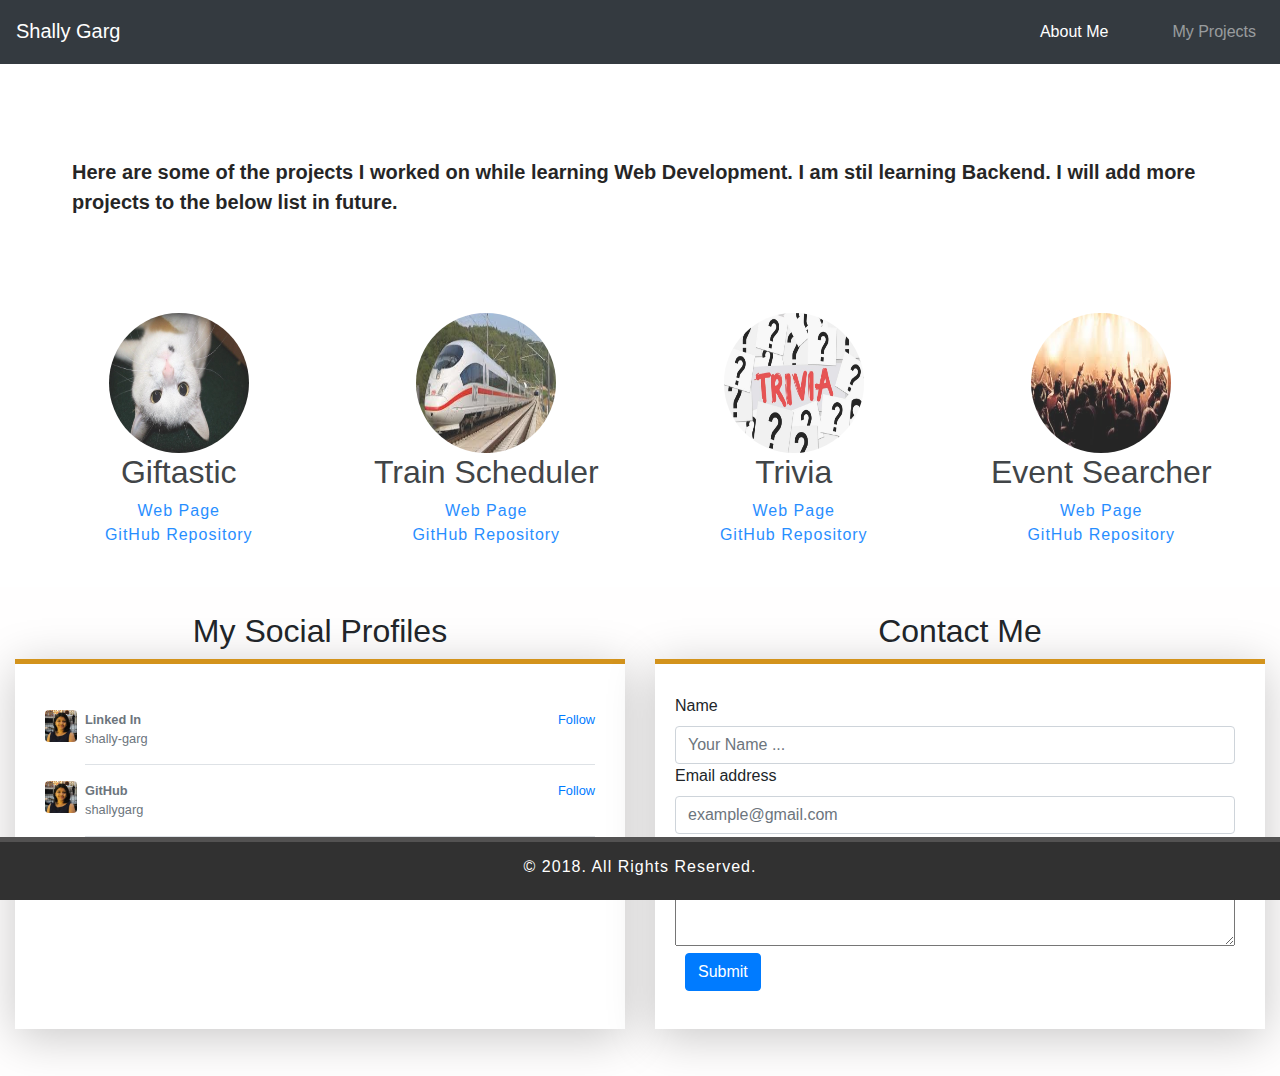
==== projects.html @ 34f9254c "Adding project code" ====
<!DOCTYPE html>
<html lang="en">

<head>
    <meta charset="UTF-8">
    <meta name="viewport" content="width=device-width, initial-scale=1.0">
    <meta http-equiv="X-UA-Compatible" content="ie=edge">
    <link rel="stylesheet" href="https://stackpath.bootstrapcdn.com/bootstrap/4.1.1/css/bootstrap.min.css">
    <link rel="stylesheet" href="assets/css/style.css">
    <title>Shally's Profile</title>
</head>

<body class="about">
<header class="navbar">
    <nav class="navbar navbar-expand-md navbar-dark fixed-top bg-dark ">
        <h2><a class="navbar-brand" href="index.html">Shally Garg</a></h2>
        <div class="collapse navbar-collapse " id="navbarCollapse" >
            <ul class="navbar-nav ml-auto justify-content-end">
                <li class="nav-item active">
                    <a class="nav-link" href="index.html">About Me <span class="sr-only">(current)</span></a>
                </li>
                <li class="nav-item ml-5">
                    <a class="nav-link" href="projects.html">My Projects <span class="sr-only">(current)</span></a>
                </li>
            </ul>
        </div>
    </nav>
</header>
<div class= "main-container">
    <div class="jumbotron" id="about-section2">
        <span class="intro">
            Here are some of the projects I worked on while learning Web Development. I am stil learning Backend. I will add more projects to the below list in future.
        </span>
    </div>
    <div class="row">
        <div class="col-lg-3">
            <img class="rounded-circle" src="assets/images/giftastic.jpg" alt="Generic placeholder image"
                 width="140" height="140">
            <h2>Giftastic</h2>
            <p>
                <a href="https://shallygarg.github.io/Giftastic/">Web Page</a>
                <br>
                <a href="https://github.com/shallygarg/Giftastic">GitHub Repository</a>

            </p>
        </div>
        <div class="col-lg-3">
            <img class="rounded-circle" src="assets/images/train.jpg" alt="Generic placeholder image"
                 width="140" height="140">
            <h2>Train Scheduler</h2>
            <p>
                <a href="https://shallygarg.github.io/Train-Scheduler/">Web Page</a>
                <br>
                <a href="https://github.com/shallygarg/Train-Scheduler">GitHub Repository</a>
            </p>
        </div>
        <div class="col-lg-3">
            <img class="rounded-circle" src="assets/images/trivia1.jpg" alt="Generic placeholder image"
                 width="140" height="140">
            <h2>Trivia</h2>
            <p>
                <a href="https://shallygarg.github.io/TriviaGame/">Web Page</a>
                <br>
                <a href="https://github.com/shallygarg/TriviaGame">GitHub Repository</a>
            </p>
        </div>
        <div class="col-lg-3">
            <img class="rounded-circle" src="assets/images/event.jpg" alt="Generic placeholder image"
                 width="140" height="140">
            <h2>Event Searcher</h2>
            <p>
                <a href="https://github.com/shallygarg/EventSearcher">Web Page</a>
                <br>
                <a href="https://shallygarg.github.io/EventSearcher/index.html">GitHub Repository</a>
                </p>
        </div>
    </div>

</div>

<div class="contain">
    <div class="row">
        <div class="col-lg-6">
            <h2 class="text-center">My Social Profiles</h2>
            <div class="contact-location">
                <!-- <h4><span class="red">
                            <a href="https://www.linkedin.com/in/shally-garg-3362877b/">Linked In</a>
                    </span>
                </h4> -->
                <div class="media text-muted pt-3">
                        <img data-src="holder.js/32x32?theme=thumb&amp;bg=007bff&amp;fg=007bff&amp;size=1" alt="32x32" class="mr-2 rounded" src="assets/images/shally-image.jpg" data-holder-rendered="true" style="width: 32px; height: 32px;">
                        <div class="media-body pb-3 mb-0 small lh-125 border-bottom border-gray">
                          <div class="d-flex justify-content-between align-items-center w-100">
                            <strong class="text-gray-dark">Linked In</strong>
                            <a href="https://www.linkedin.com/in/shally-garg-3362877b/">Follow</a>
                          </div>
                          <span class="d-block">shally-garg</span>
                        </div>
                </div>
                <div class="media text-muted pt-3">
                        <img data-src="holder.js/32x32?theme=thumb&amp;bg=007bff&amp;fg=007bff&amp;size=1" alt="32x32" class="mr-2 rounded" src="assets/images/shally-image.jpg" data-holder-rendered="true" style="width: 32px; height: 32px;">
                        <div class="media-body pb-3 mb-0 small lh-125 border-bottom border-gray">
                          <div class="d-flex justify-content-between align-items-center w-100">
                            <strong class="text-gray-dark">GitHub</strong>
                            <a href="https://github.com/shallygarg">Follow</a>
                          </div>
                          <span class="d-block">shallygarg</span>
                        </div>
                      </div>
            </div>
        </div>
        <div class="col-lg-6">
            <h2 class="text-center">Contact Me</h2>
            <div class="contact-location">
                <form>
                    <div class="form-group contact-form">
                        <div class="col-xs-12">
                            <label for="exampleInputName">Name</label>
                            <input type="text" class="form-control" id="name" placeholder="Your Name ...">
                        </div>
                    </div>
                    <div class="form-group contact-form">
                        <div class="col-xs-12">
                            <label for="exampleInputEmail1">Email address</label>
                            <input type="email" class="form-control" id="email" aria-describedby="emailHelp" placeholder="example@gmail.com">
                        </div>
                    </div>
                    <div class="form-group contact-form">
                        <div class="col-xs-12">
                            <label for="exampleInputName">Message</label>
                            <textarea id = "message"></textarea>
                        </div>
                    </div>
                    <button type="submit" class="btn btn-primary" id="submit">Submit</button>
                </form>
            </div>
        </div>

    </div>
</div>


<div class="fixed-bottom" id="footer">
        <div class="footer-botm">
                <div class="container">
                    <div class="w3layouts-foot">
                            <p> &copy; 2018. All Rights Reserved. </p>
                    </div>                    
                </div>
            </div>
    <footer class="footer">      
           
    </footer>
</div>

<script src="https://code.jquery.com/jquery-2.0.3.min.js"></script>
<script src='assets/js/myLeaflet.js'></script>
<script src='assets/js/contactus.js'></script>
</body>
</html>
---- assets/css/style.css ----
html, body {
    height: 100%;
    margin: 0%;
}

body {
    -webkit-background-size: cover;
    -moz-background-size: cover;
    -o-background-size: cover;
    background-size: cover;
}

header {
    color: #d3931c;
    padding: 5px 0px 13px 50px;
    border-bottom-style: solid;
    border-bottom-color: rgb(83, 82, 82);
    border-width: 5px;
}

.dropdown {
    display: inline;
}

.navbar {
    margin-bottom: 0;
}

.jumbotron {
    padding-top: 6rem;
    padding-bottom: 6rem;
    margin-bottom: 0;
    background-color: #fff;
}

.jumbotron p:last-child {
    margin-bottom: 0;
}

.jumbotron-heading {
    font-weight: 300;
}

.jumbotron .container {
    max-width: 40rem;

}

.form-group {
    float: right;
    clear: both;
    margin-left: -10px;
    margin-bottom: 0%;
}

.h3-browse {
    text-align: left;
    font-size: 20px;
}

#footer {
    background: rgb(49, 49, 49);
    padding-top: 1%;
    position: fixed;
    text-align: center;
    color: white;
    border-top-style: solid;
    border-top-color: rgb(83, 82, 82);
    border-width: 5px;
    height: 7%;
}

.w3layouts-foot ul li {
    display: inline-block;
}

.w3layouts-foot ul li a {
    width: 32px;
    height: 32px;
    color: #fff;
    border: 1px solid #fff;
    text-align: center;
    display: inline-block;
    font-size: 18px;
    line-height: 32px;
    border-radius: 50%;
}

#about-section2 {
    color: black;
    background: white;
    font-size: 20px;
    font-weight: bold;
    font-family: 'Franklin Gothic Medium', 'Arial Narrow', Arial, sans-serif;
}

#mapid {
    height: 200px;
    width: 90%
}


.rounded-circle {
    vertical-align: middle;
}

.col-lg-3, .col-lg-4 {
    text-align: center;
}

.contain {
    background-color: white;
    margin-left: auto;
    margin-right: auto;
    padding-left: 15px;
    margin-top: auto;
    padding-right: 15px;
    padding-top: 25px;
    background: rgba(255, 254, 254, 0.85);
}

.main-container {
    background-color: white;
    opacity: 0.85;
    padding: 40px;
}

.contact-location {
    border-top: 5px solid #d3931c;
    background-color: #fff;
    padding: 30px;
    box-shadow: 0 8px 45px 0 rgba(0, 0, 0, 0.22);
    height: 80%;
    margin-bottom: 9%;
}

.contact-form {
    float: none;
}

#message {
    width: 100%;
    height: 80px;
}
p{
    display: inline;
    letter-spacing: 1px;
}

#main-content{
    position:relative;
    top:10%;
    background-color: white;
    padding: 50px;
    max-width: 960px;
    margin: auto;  
}

.profile-image{
    float: left;
    margin-right: 20px;
    margin-bottom: 20px;
}
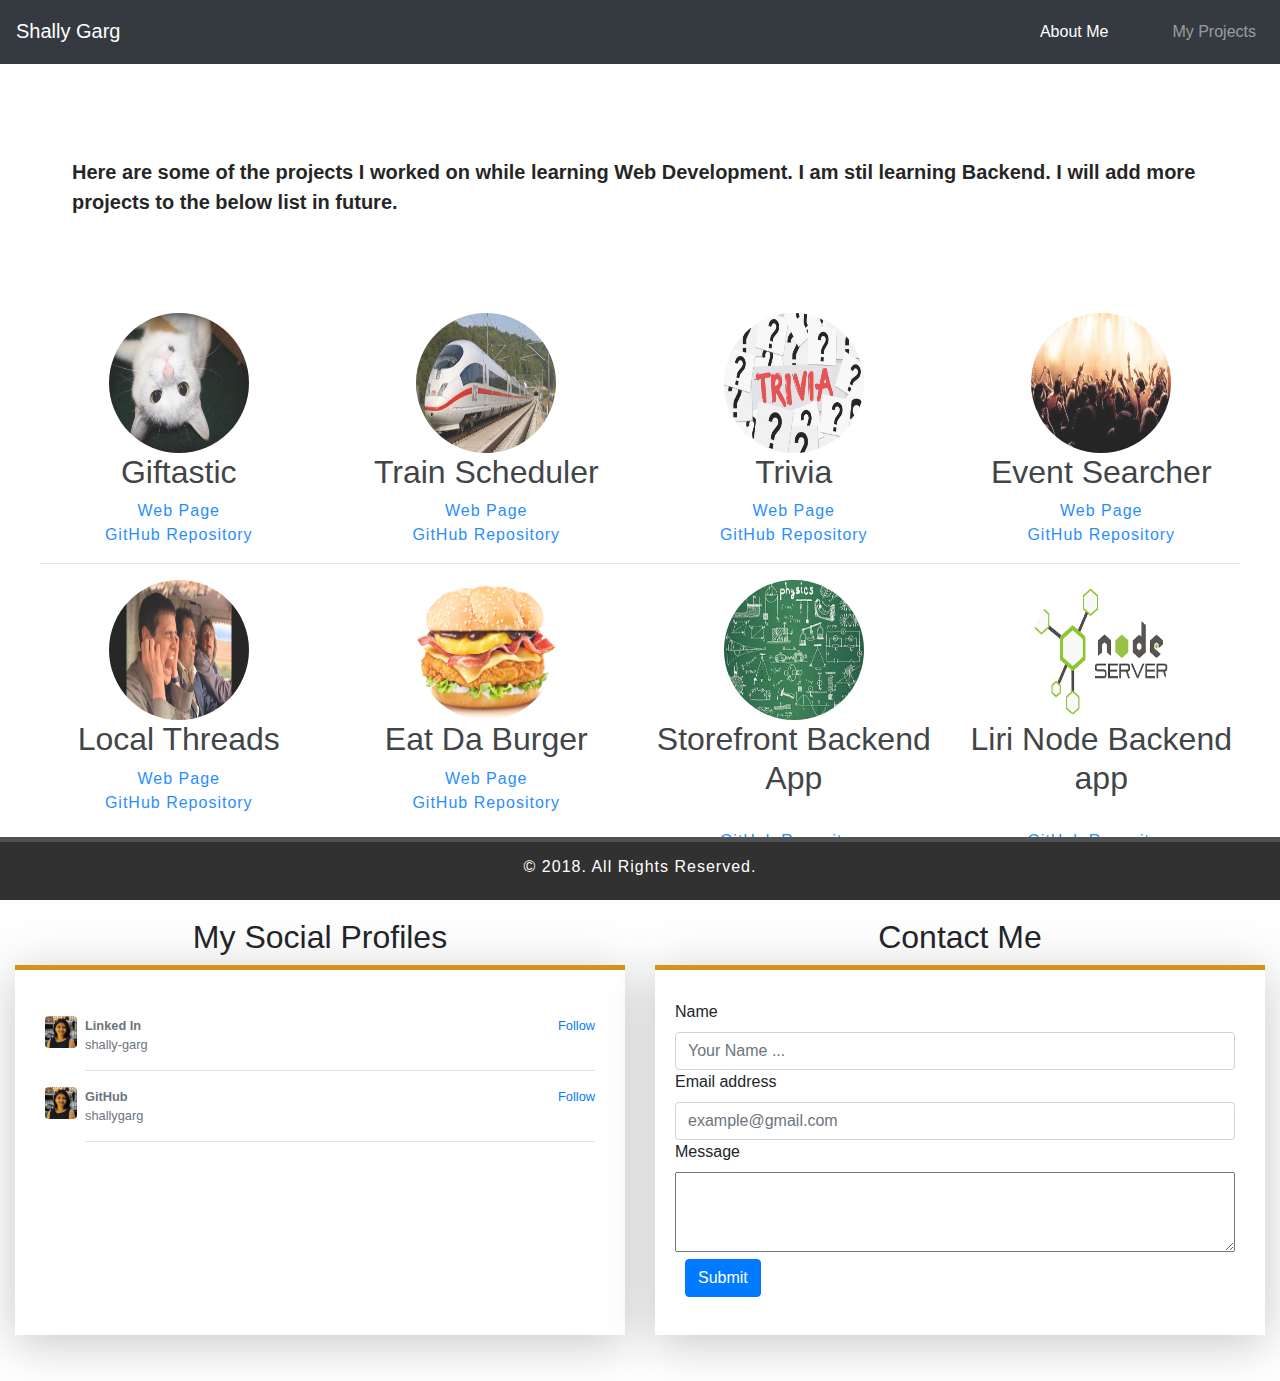
==== commit 86297884: "Updating portfolio" ====
--- a/projects.html
+++ b/projects.html
@@ -72,6 +72,48 @@
                 <a href="https://github.com/shallygarg/EventSearcher">Web Page</a>
                 <br>
                 <a href="https://shallygarg.github.io/EventSearcher/index.html">GitHub Repository</a>
+                </p>
+        </div>
+    </div>
+    <hr>
+    <div class="row">
+        <div class="col-lg-3">
+            <img class="rounded-circle" src="assets/images/annoying.jpg" alt="Generic placeholder image"
+                 width="140" height="140">
+            <h2>Local Threads</h2>
+            <p>
+                <a href="https://local-threads-sg.herokuapp.com/signin">Web Page</a>
+                <br>
+                <a href="https://github.com/shallygarg/Local-Threads">GitHub Repository</a>
+
+            </p>
+        </div>
+        <div class="col-lg-3">
+            <img class="rounded-circle" src="assets/images/burger.png" alt="Generic placeholder image"
+                 width="140" height="140">
+            <h2>Eat Da Burger</h2>
+            <p>
+                <a href="https://aqueous-springs-73019.herokuapp.com/">Web Page</a>
+                <br>
+                <a href="https://github.com/shallygarg/Burger">GitHub Repository</a>
+            </p>
+        </div>
+        <div class="col-lg-3">
+            <img class="rounded-circle" src="assets/images/psy.jpg" alt="Generic placeholder image"
+                 width="140" height="140">
+            <h2>Storefront Backend App</h2>
+            <p>
+                <br>
+                <a href="https://github.com/shallygarg/storefront">GitHub Repository</a>
+            </p>
+        </div>
+        <div class="col-lg-3">
+            <img class="rounded-circle" src="assets/images/node.png" alt="Generic placeholder image"
+                 width="140" height="140">
+            <h2>Liri Node Backend app</h2>
+            <p>
+                <br>
+                <a href="https://github.com/shallygarg/liri-node-app">GitHub Repository</a>
                 </p>
         </div>
     </div>
